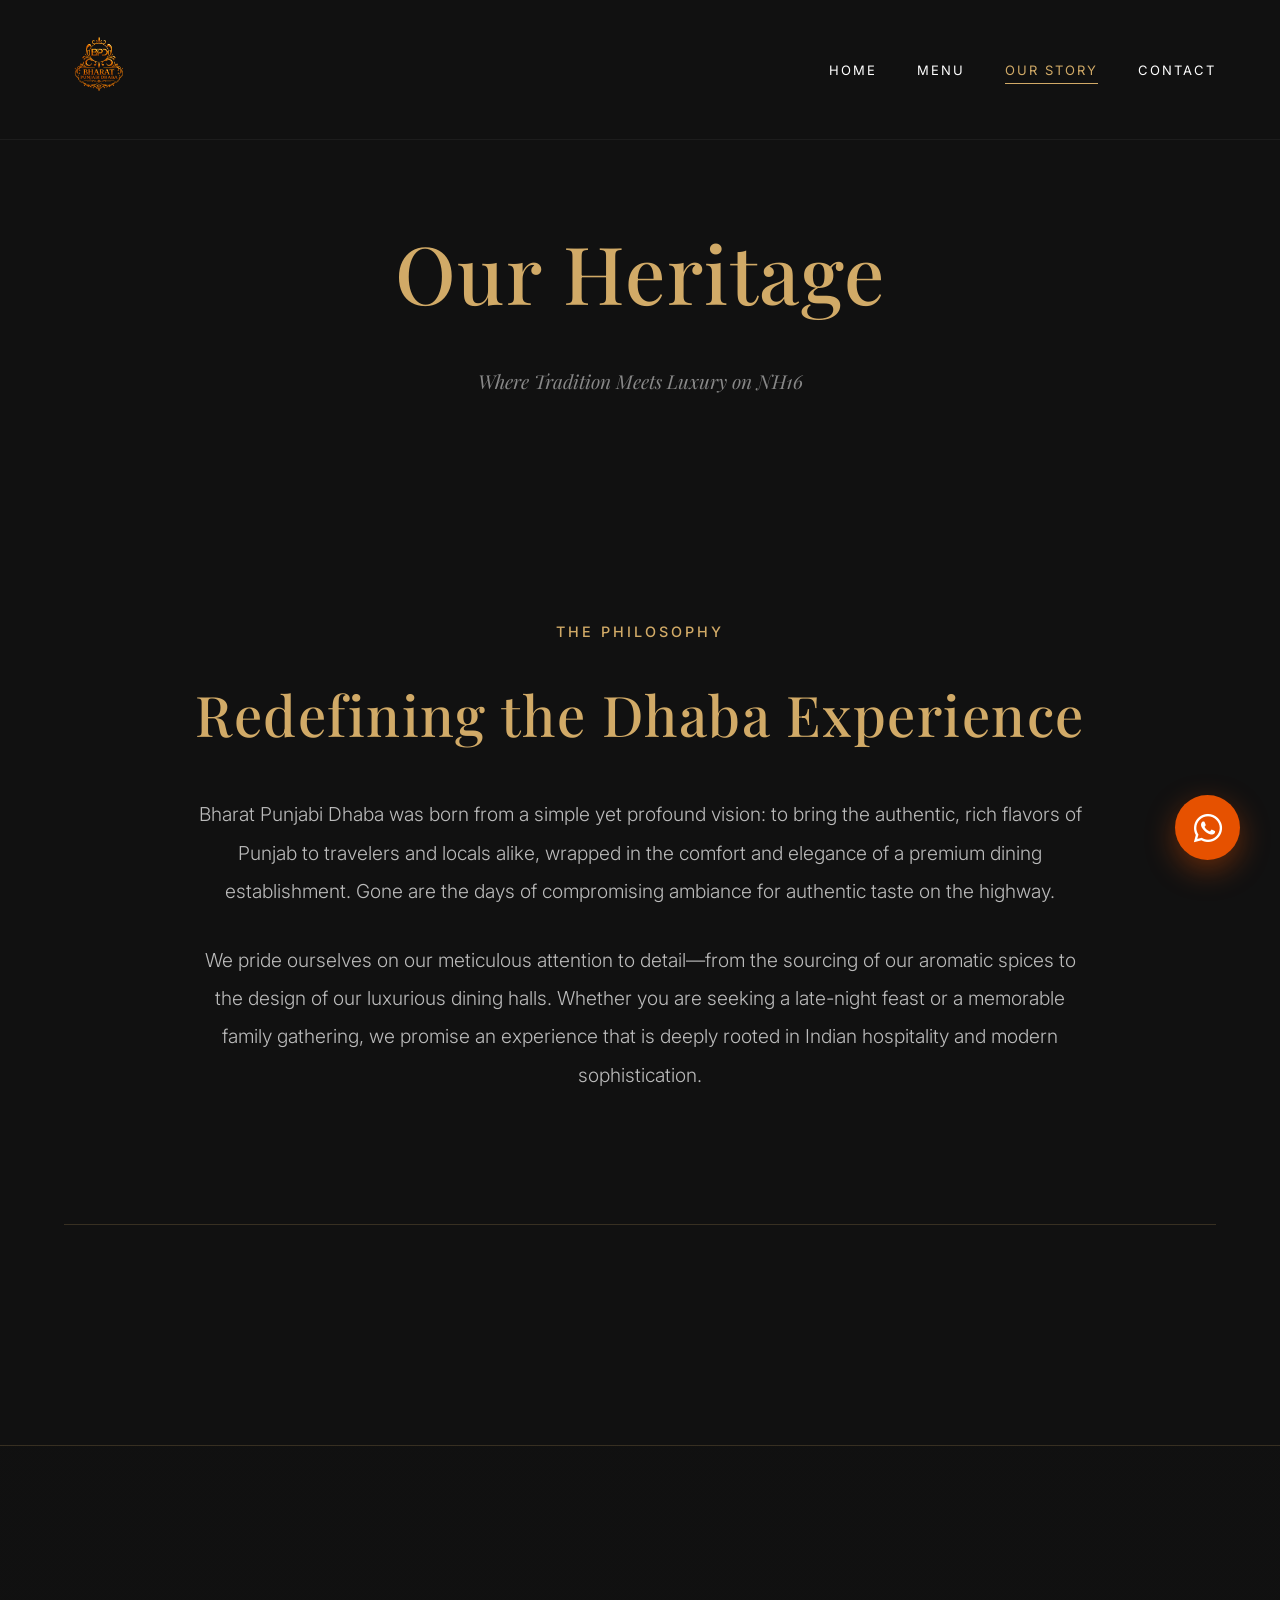
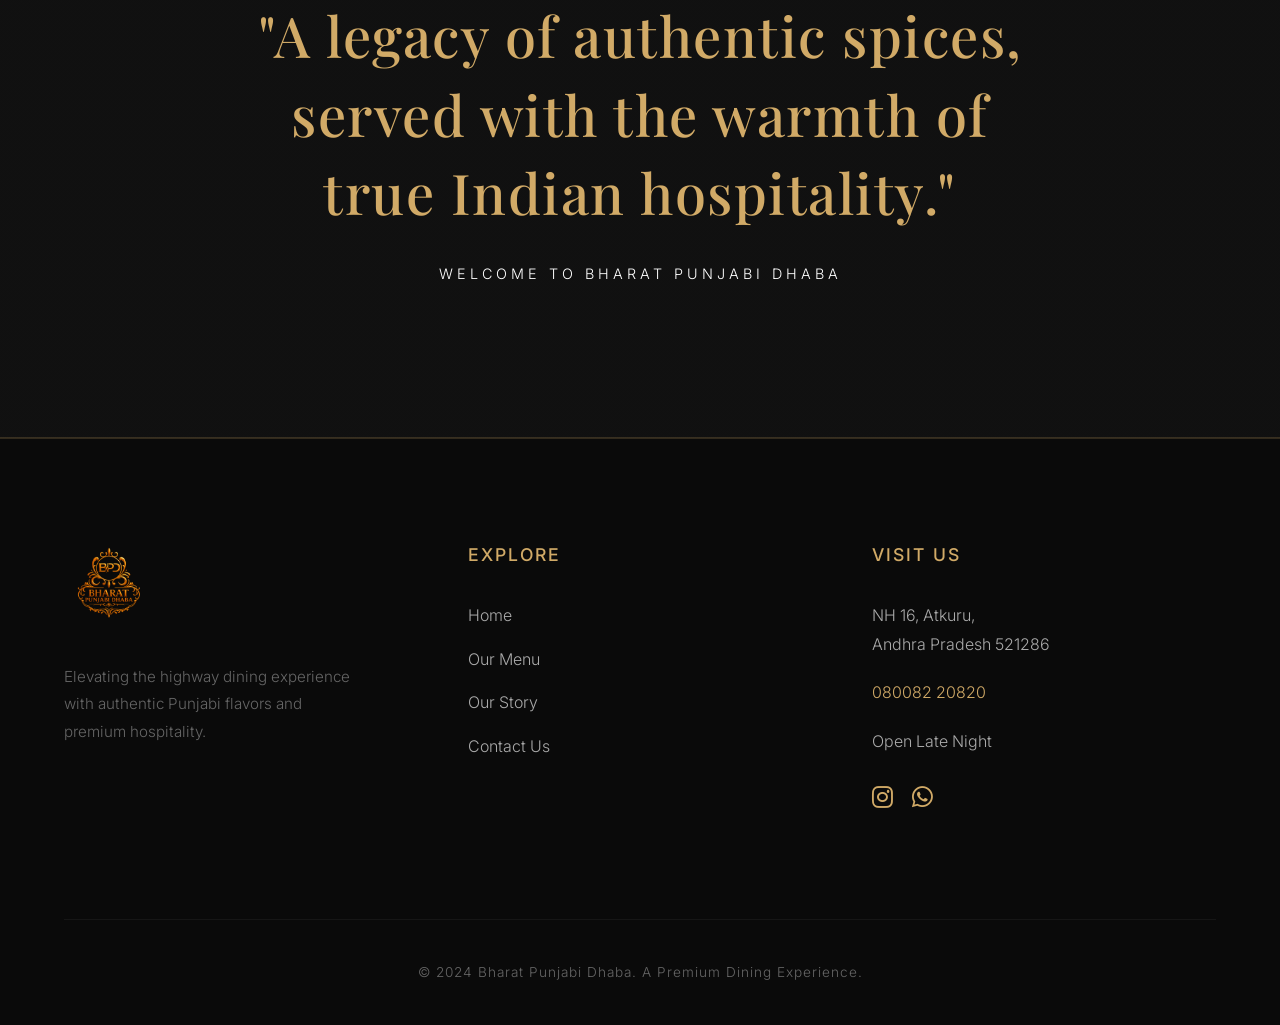
==== about.html @ cde3969d "newchange" ====
<!DOCTYPE html>
<html lang="en">
<head>
  <meta charset="UTF-8">
  <meta name="viewport" content="width=device-width, initial-scale=1.0">
  <title>Our Heritage | Bharat Punjabi Dhaba</title>
  <meta name="description" content="Discover the story and luxury ambiance behind Bharat Punjabi Dhaba.">
  
  <link rel="stylesheet" href="css/style.css">
  <link rel="stylesheet" href="https://cdnjs.cloudflare.com/ajax/libs/font-awesome/6.4.0/css/all.min.css">
  
  <style>
    .page-header {
      background: linear-gradient(to bottom, rgba(17,17,17,0.7), rgba(17,17,17,1)), url('https://images.unsplash.com/photo-1517248135467-4c7edcad34c4?ixlib=rb-4.0.3&auto=format&fit=crop&w=1920&q=80') center/cover;
      padding: 200px 0 100px;
      text-align: center;
    }
    
    .page-header h1 {
      font-size: 5rem;
      color: var(--gold-accent);
      margin-bottom: 20px;
    }
  </style>
</head>
<body>

  <!-- Navbar -->
  <nav class="navbar scrolled">
    <div class="container">
      <a href="index.html" class="logo">
        <img src="clients/logo/logo.png" alt="Bharat Punjabi Dhaba Logo">
      </a>
      <div class="menu-toggle">
        <span></span>
        <span></span>
        <span></span>
      </div>
      <ul class="nav-links">
        <li><a href="index.html">Home</a></li>
        <li><a href="menu.html">Menu</a></li>
        <li><a href="about.html" class="active">Our Story</a></li>
        <li><a href="contact.html">Contact</a></li>
      </ul>
    </div>
  </nav>

  <!-- Page Header -->
  <div class="page-header reveal">
    <div class="container">
      <h1>Our Heritage</h1>
      <p style="font-size: 1.2rem; max-width: 600px; margin: 0 auto; color: var(--text-muted); font-family: 'Playfair Display', serif; font-style: italic;">Where Tradition Meets Luxury on NH16</p>
    </div>
  </div>

  <section class="section-padding">
    <div class="container">
      <div class="story-grid" style="grid-template-columns: 1fr; max-width: 900px; margin: 0 auto; text-align: center;">
        <div class="story-content reveal">
          <h5 class="text-gold" style="font-family: 'Inter', sans-serif; letter-spacing: 3px; font-size: 0.9rem;">THE PHILOSOPHY</h5>
          <h2 style="font-size: 3.5rem; margin-top: 20px;">Redefining the Dhaba Experience</h2>
          <p style="font-size: 1.2rem; line-height: 2;">Bharat Punjabi Dhaba was born from a simple yet profound vision: to bring the authentic, rich flavors of Punjab to travelers and locals alike, wrapped in the comfort and elegance of a premium dining establishment. Gone are the days of compromising ambiance for authentic taste on the highway.</p>
          <p style="font-size: 1.2rem; line-height: 2;">We pride ourselves on our meticulous attention to detail—from the sourcing of our aromatic spices to the design of our luxurious dining halls. Whether you are seeking a late-night feast or a memorable family gathering, we promise an experience that is deeply rooted in Indian hospitality and modern sophistication.</p>
        </div>
      </div>
      
      <div style="height: 1px; background: rgba(209, 170, 103, 0.2); margin: 100px 0;"></div>

    </div>
  </section>

  <!-- Cinematic Backdrop Quote -->
  <section style="background: linear-gradient(to bottom, rgba(17,17,17,0.8), rgba(17,17,17,0.8)), url('clients/hero/2026-01-01.jpg') center/cover fixed; padding: 150px 0; text-align: center; border-top: 1px solid rgba(209,170,103,0.2); border-bottom: 1px solid rgba(209,170,103,0.2);">
    <div class="container reveal">
      <h2 style="font-family: 'Playfair Display', serif; font-size: 3.5rem; color: var(--gold-accent); line-height: 1.4; max-width: 800px; margin: 0 auto;">"A legacy of authentic spices, served with the warmth of true Indian hospitality."</h2>
      <p style="font-family: 'Inter', sans-serif; letter-spacing: 4px; text-transform: uppercase; margin-top: 30px; font-size: 0.9rem; color: var(--text-light);">Welcome to Bharat Punjabi Dhaba</p>
    </div>
  </section>

  <!-- Footer -->
  <footer>
    <div class="container">
      <div class="footer-grid">
        <div class="footer-col" style="max-width: 300px;">
          <a href="index.html" class="footer-logo">
            <img src="clients/logo/logo.png" alt="Bharat Punjabi Dhaba">
          </a>
          <p style="color: #666; font-size: 0.95rem;">Elevating the highway dining experience with authentic Punjabi flavors and premium hospitality.</p>
        </div>
        <div class="footer-col">
          <h4>Explore</h4>
          <ul class="footer-links">
            <li><a href="index.html">Home</a></li>
            <li><a href="menu.html">Our Menu</a></li>
            <li><a href="about.html">Our Story</a></li>
            <li><a href="contact.html">Contact Us</a></li>
          </ul>
        </div>
        <div class="footer-col">
          <h4>Visit Us</h4>
          <ul class="footer-contact">
            <li>NH 16, Atkuru,<br>Andhra Pradesh 521286</li>
            <li><a href="tel:08008220820" style="color: var(--gold-accent);">080082 20820</a></li>
            <li>Open Late Night</li>
            <li style="margin-top: 20px;">
              <a href="https://www.instagram.com/bharath_punjabi_dhaba_atkuru/" target="_blank" style="color: var(--gold-accent); font-size: 1.5rem; margin-right: 15px;"><i class="fab fa-instagram"></i></a>
              <a href="https://wa.me/9108008220820" target="_blank" style="color: var(--gold-accent); font-size: 1.5rem;"><i class="fab fa-whatsapp"></i></a>
            </li>
          </ul>
        </div>
      </div>
      <div class="footer-bottom">
        <p>&copy; 2024 Bharat Punjabi Dhaba. A Premium Dining Experience.</p>
      </div>
    </div>
  </footer>

  <!-- Floating WhatsApp -->
  <a href="https://wa.me/9108008220820" class="floating-whatsapp" target="_blank">
    <i class="fab fa-whatsapp"></i>
  </a>

  <script src="js/script.js"></script>
</body>
</html>
---- css/style.css ----
@import url('https://fonts.googleapis.com/css2?family=Playfair+Display:ital,wght@0,400;0,500;0,600;0,700;1,400;1,500&family=Inter:wght@300;400;500;600&display=swap');

:root {
  --gold-accent: #D1AA67;
  --gold-hover: #b89255;
  --charcoal-bg: #111111;
  --charcoal-light: #1a1a1a;
  --cream-bg: #F9F9F9;
  --orange-accent: #E65100;
  --text-light: #FFFFFF;
  --text-dark: #222222;
  --text-muted: #888888;
  --transition-slow: all 0.8s cubic-bezier(0.25, 1, 0.5, 1);
  --transition-fast: all 0.3s ease;
}

* {
  margin: 0;
  padding: 0;
  box-sizing: border-box;
}

body {
  font-family: 'Inter', sans-serif;
  background-color: var(--charcoal-bg);
  color: var(--text-light);
  line-height: 1.8;
  overflow-x: hidden;
  scroll-behavior: smooth;
  font-weight: 300;
}

h1, h2, h3, h4, h5, h6 {
  font-family: 'Playfair Display', serif;
  font-weight: 500;
  letter-spacing: 1.5px;
  margin-bottom: 20px;
}

a {
  text-decoration: none;
  color: inherit;
  transition: var(--transition-fast);
}

ul {
  list-style: none;
}

/* Utilities */
.container {
  max-width: 1400px;
  margin: 0 auto;
  padding: 0 5%;
}

.section-padding { padding: 120px 0; }
.section-padding-large { padding: 160px 0; }
.text-center { text-align: center; }
.text-gold { color: var(--gold-accent); }

/* Buttons */
.btn {
  display: inline-block;
  padding: 16px 40px;
  font-family: 'Inter', sans-serif;
  font-size: 13px;
  font-weight: 500;
  text-transform: uppercase;
  letter-spacing: 2px;
  border-radius: 0;
  cursor: pointer;
  transition: var(--transition-fast);
  border: 1px solid transparent;
}

.btn-gold {
  background-color: var(--gold-accent);
  color: var(--charcoal-bg);
}

.btn-gold:hover {
  background-color: var(--gold-hover);
  color: var(--charcoal-bg);
}

.btn-outline {
  background-color: transparent;
  color: var(--gold-accent);
  border-color: var(--gold-accent);
}

.btn-outline:hover {
  background-color: var(--gold-accent);
  color: var(--charcoal-bg);
}

.btn-orange {
  background-color: var(--orange-accent);
  color: var(--text-light);
}

.btn-orange:hover {
  background-color: #ff6600;
}

/* Animations */
.reveal {
  opacity: 0;
  transform: translateY(50px);
  transition: var(--transition-slow);
}

.reveal.active {
  opacity: 1;
  transform: translateY(0);
}

/* Navbar */
.navbar {
  position: fixed;
  top: 0; left: 0; width: 100%;
  padding: 30px 0;
  z-index: 1000;
  transition: var(--transition-slow);
  background: transparent;
  border-bottom: 1px solid rgba(255,255,255,0.05);
}

.navbar.scrolled {
  background: rgba(17, 17, 17, 0.95);
  backdrop-filter: blur(15px);
  padding: 15px 0;
  border-bottom: 1px solid rgba(209, 170, 103, 0.2);
}

.navbar .container {
  display: flex;
  justify-content: space-between;
  align-items: center;
}

.logo img {
  height: 70px;
  transition: var(--transition-slow);
}

.navbar.scrolled .logo img {
  height: 55px;
}

.nav-links {
  display: flex;
  gap: 40px;
  align-items: center;
}

.nav-links a {
  color: var(--text-light);
  font-family: 'Inter', sans-serif;
  font-weight: 400;
  font-size: 13px;
  text-transform: uppercase;
  letter-spacing: 2px;
  position: relative;
}

.nav-links a::after {
  content: '';
  position: absolute;
  width: 0;
  height: 1px;
  bottom: -6px;
  left: 0;
  background-color: var(--gold-accent);
  transition: var(--transition-fast);
}

.nav-links a:hover::after, .nav-links a.active::after {
  width: 100%;
}

.nav-links a.active {
  color: var(--gold-accent);
}

/* Mobile Menu Toggle */
.menu-toggle {
  display: none;
  flex-direction: column;
  gap: 8px;
  cursor: pointer;
}

.menu-toggle span {
  display: block;
  width: 35px;
  height: 1px;
  background-color: var(--gold-accent);
  transition: var(--transition-fast);
}

/* Parallax Hero */
.hero {
  height: 100vh;
  min-height: 700px;
  background-position: center;
  background-size: cover;
  background-attachment: fixed;
  position: relative;
  display: flex;
  align-items: center;
  justify-content: center;
  text-align: center;
}

.hero-overlay {
  position: absolute;
  top: 0; left: 0; width: 100%; height: 100%;
  background: linear-gradient(to bottom, rgba(17,17,17,0.3) 0%, rgba(17,17,17,0.9) 100%);
  z-index: 1;
}

.hero-content {
  position: relative;
  z-index: 2;
  color: var(--text-light);
  max-width: 900px;
  padding: 0 20px;
}

.hero h1 {
  font-size: 5.5rem;
  line-height: 1.1;
  color: var(--gold-accent);
  text-shadow: 0 10px 30px rgba(0,0,0,0.8);
  margin-bottom: 30px;
}

.hero p {
  font-size: 1.4rem;
  letter-spacing: 1px;
  margin-bottom: 50px;
  text-shadow: 0 5px 15px rgba(0,0,0,0.8);
  font-weight: 300;
}

.hero-buttons {
  display: flex;
  gap: 30px;
  justify-content: center;
}

/* Minimalist Highlights */
.highlights {
  background-color: var(--charcoal-bg);
  padding: 100px 0 60px;
  border-bottom: 1px solid rgba(255,255,255,0.05);
}

.highlights-grid {
  display: grid;
  grid-template-columns: repeat(auto-fit, minmax(220px, 1fr));
  gap: 40px;
}

.highlight-card {
  text-align: center;
  padding: 40px 20px;
  transition: var(--transition-slow);
}

.highlight-card i {
  font-size: 2.5rem;
  color: var(--gold-accent);
  margin-bottom: 25px;
  font-weight: 300;
}

.highlight-card h3 {
  font-size: 1.2rem;
  letter-spacing: 1px;
  color: var(--text-light);
  font-family: 'Playfair Display', serif;
}

.highlight-card p {
  font-size: 0.9rem;
  color: var(--text-muted);
}

/* Story/About Layout */
.story-section {
  background-color: var(--charcoal-light);
}

.story-grid {
  display: grid;
  grid-template-columns: 1fr 1fr;
  gap: 80px;
  align-items: center;
}

.story-content h2 {
  font-size: 3.5rem;
  color: var(--gold-accent);
  margin-bottom: 30px;
}

.story-content p {
  font-size: 1.1rem;
  color: #bbbbbb;
  margin-bottom: 30px;
}

.story-image {
  position: relative;
}

.story-image img {
  width: 100%;
  box-shadow: 0 30px 60px rgba(0,0,0,0.5);
  display: block;
}

.story-image::after {
  content: '';
  position: absolute;
  top: 30px;
  right: -30px;
  width: 100%;
  height: 100%;
  border: 1px solid var(--gold-accent);
  z-index: -1;
}

/* Premium Menu Cards */
.section-title {
  text-align: center;
  margin-bottom: 80px;
}

.section-title h2 {
  font-size: 4rem;
  color: var(--gold-accent);
}

.section-title p {
  font-family: 'Inter', sans-serif;
  letter-spacing: 3px;
  text-transform: uppercase;
  color: var(--text-muted);
  font-size: 0.9rem;
  margin-top: 10px;
}

.menu-card-images-grid {
  display: grid;
  grid-template-columns: repeat(auto-fit, minmax(350px, 1fr));
  gap: 30px;
  margin-bottom: 100px;
}

.menu-card-images-grid img {
  width: 100%;
  border: 1px solid rgba(209, 170, 103, 0.3);
  padding: 10px;
  background: var(--charcoal-light);
  transition: var(--transition-slow);
}

.menu-card-images-grid img:hover {
  transform: scale(1.02);
  border-color: var(--gold-accent);
}

.food-grid {
  display: grid;
  grid-template-columns: repeat(auto-fit, minmax(350px, 1fr));
  gap: 60px 40px;
}

.food-card {
  background: transparent;
  transition: var(--transition-slow);
}

.food-img-wrap {
  width: 100%;
  height: 350px;
  overflow: hidden;
  margin-bottom: 25px;
}

.food-img-wrap img {
  width: 100%;
  height: 100%;
  object-fit: cover;
  transition: transform 1.5s ease;
}

.food-card:hover .food-img-wrap img {
  transform: scale(1.08);
}

.food-info {
  text-align: center;
}

.food-info h3 {
  font-size: 1.8rem;
  margin-bottom: 10px;
  color: var(--gold-accent);
}

.food-info p {
  color: #aaaaaa;
  font-size: 1rem;
}

/* Ambiance Gallery */
.masonry-gallery {
  column-count: 2;
  column-gap: 30px;
}

.gallery-item {
  break-inside: avoid;
  margin-bottom: 30px;
  position: relative;
  overflow: hidden;
}

.gallery-item img {
  width: 100%;
  display: block;
  transition: transform 1s ease;
  filter: grayscale(20%);
}

.gallery-item:hover img {
  transform: scale(1.05);
  filter: grayscale(0%);
}

.gallery-overlay {
  position: absolute;
  top: 0; left: 0; width: 100%; height: 100%;
  background: rgba(17,17,17,0.5);
  opacity: 0;
  transition: opacity 0.5s ease;
  display: flex;
  align-items: center;
  justify-content: center;
  color: var(--gold-accent);
  font-family: 'Playfair Display', serif;
  font-size: 2rem;
  letter-spacing: 2px;
}

.gallery-item:hover .gallery-overlay {
  opacity: 1;
}

/* Review Slider */
.reviews-section {
  background: var(--charcoal-bg);
  border-top: 1px solid rgba(255,255,255,0.05);
  border-bottom: 1px solid rgba(255,255,255,0.05);
}

.review-slider {
  max-width: 900px;
  margin: 0 auto;
  position: relative;
  overflow: hidden;
  text-align: center;
}

.review-slide {
  display: none;
  animation: fadeEffect 2s cubic-bezier(0.25, 1, 0.5, 1);
}

.review-slide.active {
  display: block;
}

.review-slide p {
  font-size: 2rem;
  font-style: italic;
  font-family: 'Playfair Display', serif;
  margin-bottom: 30px;
  color: var(--text-light);
  line-height: 1.4;
}

.review-slide h4 {
  color: var(--gold-accent);
  font-family: 'Inter', sans-serif;
  font-size: 1rem;
  letter-spacing: 3px;
  text-transform: uppercase;
}

@keyframes fadeEffect {
  from {opacity: 0; transform: translateY(20px);}
  to {opacity: 1; transform: translateY(0);}
}

/* Contact & Footer */
.contact-grid {
  display: grid;
  grid-template-columns: 1fr 1fr;
  gap: 80px;
}

.contact-info-card {
  padding-right: 40px;
}

.contact-info-card h2 {
  font-size: 3rem;
  color: var(--gold-accent);
  margin-bottom: 40px;
}

.contact-item {
  display: flex;
  align-items: flex-start;
  gap: 25px;
  margin-bottom: 35px;
  font-size: 1.1rem;
}

.contact-item i {
  color: var(--gold-accent);
  font-size: 1.8rem;
  margin-top: 5px;
}

.social-btns {
  display: flex;
  gap: 20px;
  margin-top: 50px;
}

.social-btn {
  width: 50px;
  height: 50px;
  border: 1px solid rgba(209, 170, 103, 0.3);
  color: var(--gold-accent);
  display: flex;
  align-items: center;
  justify-content: center;
  font-size: 1.2rem;
}

.social-btn:hover {
  background: var(--gold-accent);
  color: var(--charcoal-bg);
  border-color: var(--gold-accent);
}

.map-container {
  width: 100%;
  height: 500px;
  filter: grayscale(100%) invert(90%) contrast(80%);
}

footer {
  background-color: #0a0a0a;
  padding: 100px 0 40px;
  border-top: 1px solid rgba(209, 170, 103, 0.2);
}

.footer-grid {
  display: grid;
  grid-template-columns: repeat(auto-fit, minmax(250px, 1fr));
  gap: 60px;
  margin-bottom: 80px;
}

.footer-col h4 {
  color: var(--gold-accent);
  font-family: 'Inter', sans-serif;
  font-size: 1.1rem;
  letter-spacing: 2px;
  text-transform: uppercase;
  margin-bottom: 30px;
}

.footer-logo img {
  height: 90px;
  margin-bottom: 25px;
}

.footer-links li {
  margin-bottom: 15px;
}

.footer-links a {
  color: #aaaaaa;
}

.footer-links a:hover {
  color: var(--gold-accent);
}

.footer-contact li {
  color: #aaaaaa;
  margin-bottom: 20px;
}

.footer-bottom {
  text-align: center;
  padding-top: 40px;
  border-top: 1px solid rgba(255,255,255,0.05);
  font-size: 0.85rem;
  color: #666;
  letter-spacing: 1px;
}

/* Floating WhatsApp */
.floating-whatsapp {
  position: fixed;
  bottom: 40px;
  right: 40px;
  background-color: var(--orange-accent); /* Barbeque Nation energy touch */
  color: white;
  width: 65px;
  height: 65px;
  border-radius: 50%;
  display: flex;
  align-items: center;
  justify-content: center;
  font-size: 32px;
  box-shadow: 0 10px 30px rgba(230, 81, 0, 0.4);
  z-index: 1000;
  transition: var(--transition-fast);
}

.floating-whatsapp:hover {
  transform: scale(1.1);
  background-color: #ff6600;
}

/* Responsive */
@media (max-width: 992px) {
  .hero h1 { font-size: 4rem; }
  .story-grid, .contact-grid { grid-template-columns: 1fr; gap: 50px; }
  .story-image::after { display: none; }
}

@media (max-width: 768px) {
  .hero h1 { font-size: 3rem; }
  .hero-buttons { flex-direction: column; gap: 20px; }
  .menu-toggle { display: flex; }
  
  .nav-links {
    position: fixed;
    top: 90px;
    left: -100%;
    width: 100%;
    height: calc(100vh - 90px);
    background: rgba(17,17,17,0.98);
    backdrop-filter: blur(10px);
    flex-direction: column;
    justify-content: center;
    transition: var(--transition-slow);
  }
  
  .nav-links.active { left: 0; }
  .nav-links a { font-size: 1.2rem; }
  
  .section-padding { padding: 80px 0; }
  .section-padding-large { padding: 100px 0; }
  .masonry-gallery { column-count: 1; }
}
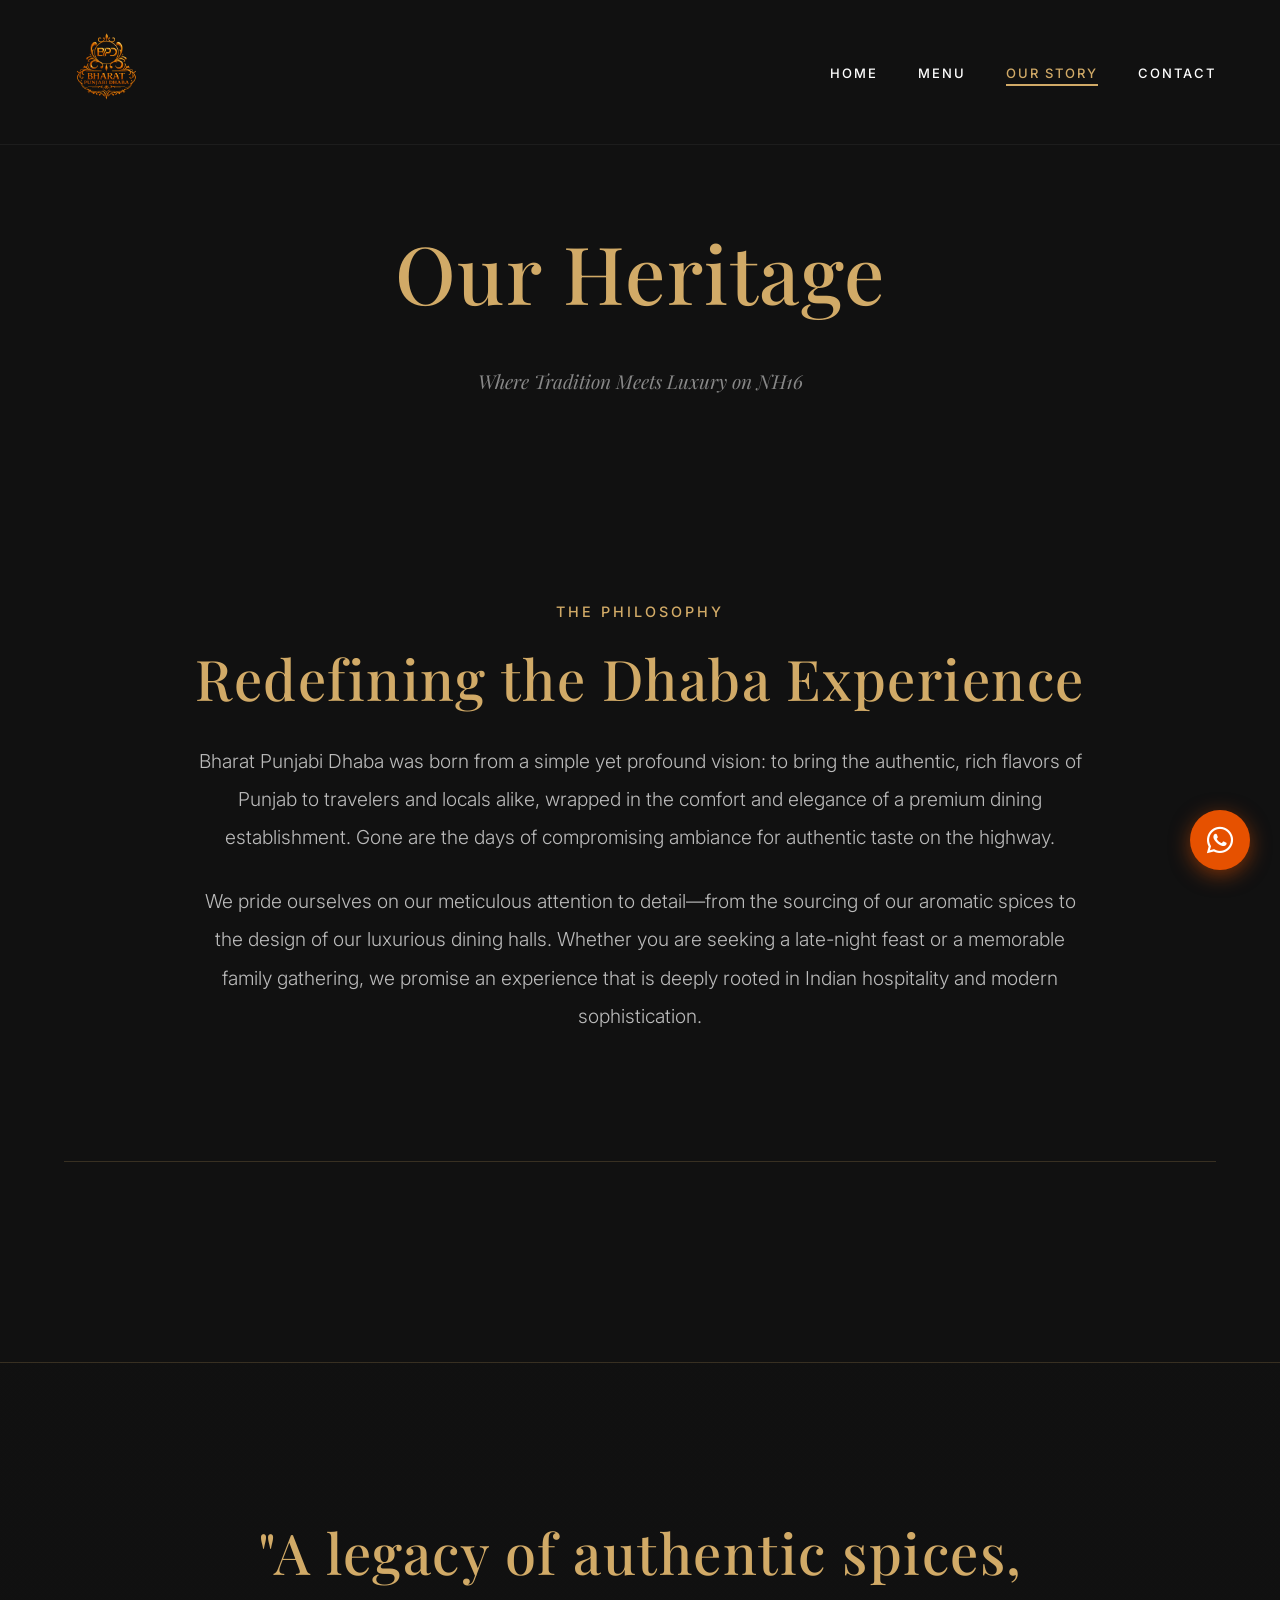
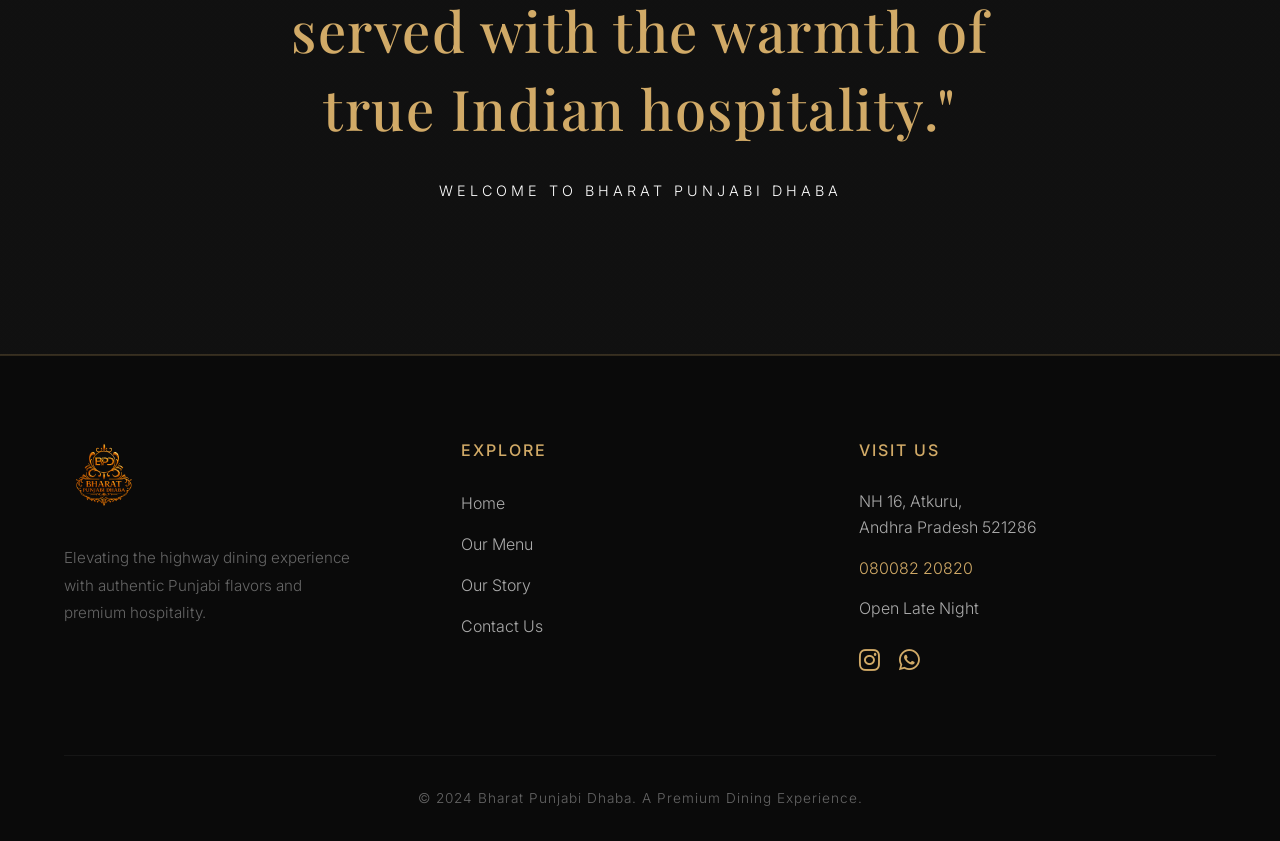
==== commit 1003e462: "indexchange" ====
--- a/about.html
+++ b/about.html
@@ -8,6 +8,7 @@
   
   <link rel="stylesheet" href="css/style.css">
   <link rel="stylesheet" href="https://cdnjs.cloudflare.com/ajax/libs/font-awesome/6.4.0/css/all.min.css">
+  <link rel="icon" href="clients/logo/logo.png" type="image/png">
   
   <style>
     .page-header {
--- a/css/style.css
+++ b/css/style.css
@@ -54,8 +54,8 @@
   padding: 0 5%;
 }
 
-.section-padding { padding: 120px 0; }
-.section-padding-large { padding: 160px 0; }
+.section-padding { padding: 100px 0; }
+.section-padding-large { padding: 140px 0; }
 .text-center { text-align: center; }
 .text-gold { color: var(--gold-accent); }
 
@@ -68,10 +68,12 @@
   font-weight: 500;
   text-transform: uppercase;
   letter-spacing: 2px;
-  border-radius: 0;
+  border-radius: 4px;
   cursor: pointer;
   transition: var(--transition-fast);
   border: 1px solid transparent;
+  position: relative;
+  overflow: hidden;
 }
 
 .btn-gold {
@@ -82,6 +84,8 @@
 .btn-gold:hover {
   background-color: var(--gold-hover);
   color: var(--charcoal-bg);
+  transform: scale(1.05);
+  box-shadow: 0 0 20px rgba(209, 170, 103, 0.5);
 }
 
 .btn-outline {
@@ -93,6 +97,8 @@
 .btn-outline:hover {
   background-color: var(--gold-accent);
   color: var(--charcoal-bg);
+  transform: scale(1.05);
+  box-shadow: 0 0 20px rgba(209, 170, 103, 0.4);
 }
 
 .btn-orange {
@@ -102,12 +108,14 @@
 
 .btn-orange:hover {
   background-color: #ff6600;
+  transform: scale(1.05);
+  box-shadow: 0 0 20px rgba(230, 81, 0, 0.5);
 }
 
 /* Animations */
 .reveal {
   opacity: 0;
-  transform: translateY(50px);
+  transform: translateY(40px);
   transition: var(--transition-slow);
 }
 
@@ -120,7 +128,7 @@
 .navbar {
   position: fixed;
   top: 0; left: 0; width: 100%;
-  padding: 30px 0;
+  padding: 25px 0;
   z-index: 1000;
   transition: var(--transition-slow);
   background: transparent;
@@ -128,10 +136,11 @@
 }
 
 .navbar.scrolled {
-  background: rgba(17, 17, 17, 0.95);
-  backdrop-filter: blur(15px);
-  padding: 15px 0;
+  background: rgba(17, 17, 17, 0.98);
+  backdrop-filter: blur(20px);
+  padding: 12px 0;
   border-bottom: 1px solid rgba(209, 170, 103, 0.2);
+  box-shadow: 0 10px 30px rgba(0,0,0,0.5);
 }
 
 .navbar .container {
@@ -141,12 +150,12 @@
 }
 
 .logo img {
-  height: 70px;
+  height: 85px; /* Increased 20% */
   transition: var(--transition-slow);
 }
 
 .navbar.scrolled .logo img {
-  height: 55px;
+  height: 65px;
 }
 
 .nav-links {
@@ -158,22 +167,23 @@
 .nav-links a {
   color: var(--text-light);
   font-family: 'Inter', sans-serif;
-  font-weight: 400;
+  font-weight: 500;
   font-size: 13px;
   text-transform: uppercase;
   letter-spacing: 2px;
   position: relative;
+  padding-bottom: 5px;
 }
 
 .nav-links a::after {
   content: '';
   position: absolute;
   width: 0;
-  height: 1px;
-  bottom: -6px;
+  height: 2px;
+  bottom: 0;
   left: 0;
   background-color: var(--gold-accent);
-  transition: var(--transition-fast);
+  transition: width 0.4s ease;
 }
 
 .nav-links a:hover::after, .nav-links a.active::after {
@@ -195,15 +205,15 @@
 .menu-toggle span {
   display: block;
   width: 35px;
-  height: 1px;
+  height: 2px;
   background-color: var(--gold-accent);
   transition: var(--transition-fast);
 }
 
 /* Parallax Hero */
 .hero {
-  height: 100vh;
-  min-height: 700px;
+  height: 90vh; /* Reduced vertical dead space */
+  min-height: 600px;
   background-position: center;
   background-size: cover;
   background-attachment: fixed;
@@ -217,7 +227,7 @@
 .hero-overlay {
   position: absolute;
   top: 0; left: 0; width: 100%; height: 100%;
-  background: linear-gradient(to bottom, rgba(17,17,17,0.3) 0%, rgba(17,17,17,0.9) 100%);
+  background: linear-gradient(to bottom, rgba(17,17,17,0.5) 0%, rgba(17,17,17,0.95) 100%);
   z-index: 1;
 }
 
@@ -225,7 +235,7 @@
   position: relative;
   z-index: 2;
   color: var(--text-light);
-  max-width: 900px;
+  max-width: 1000px;
   padding: 0 20px;
 }
 
@@ -233,28 +243,75 @@
   font-size: 5.5rem;
   line-height: 1.1;
   color: var(--gold-accent);
-  text-shadow: 0 10px 30px rgba(0,0,0,0.8);
-  margin-bottom: 30px;
+  text-shadow: 0px 4px 25px rgba(0,0,0,0.9);
+  margin-bottom: 25px;
 }
 
 .hero p {
   font-size: 1.4rem;
   letter-spacing: 1px;
-  margin-bottom: 50px;
-  text-shadow: 0 5px 15px rgba(0,0,0,0.8);
-  font-weight: 300;
+  margin-bottom: 40px;
+  text-shadow: 0px 4px 15px rgba(0,0,0,0.9);
+  font-weight: 400;
+  background: rgba(0,0,0,0.2); /* Subtle backdrop for readability */
+  padding: 10px 20px;
+  border-radius: 8px;
+  display: inline-block;
 }
 
 .hero-buttons {
   display: flex;
+  gap: 25px;
+  justify-content: center;
+  margin-bottom: 30px;
+}
+
+.hero-trust-badges {
+  display: flex;
+  justify-content: center;
   gap: 30px;
-  justify-content: center;
+  flex-wrap: wrap;
+  font-size: 0.9rem;
+  letter-spacing: 1px;
+  color: #ddd;
+  text-transform: uppercase;
+  font-weight: 500;
+}
+
+.hero-trust-badges span {
+  display: flex;
+  align-items: center;
+  gap: 8px;
+}
+
+.hero-trust-badges i {
+  color: var(--gold-accent);
+}
+
+.floating-food {
+  position: absolute;
+  bottom: -50px;
+  right: 10%;
+  width: 250px;
+  height: 250px;
+  border-radius: 50%;
+  border: 4px solid var(--gold-accent);
+  box-shadow: 0 20px 50px rgba(0,0,0,0.8);
+  animation: float 6s ease-in-out infinite;
+  z-index: 3;
+  object-fit: cover;
+}
+
+@keyframes float {
+  0% { transform: translateY(0px); }
+  50% { transform: translateY(-20px); }
+  100% { transform: translateY(0px); }
 }
 
 /* Minimalist Highlights */
 .highlights {
   background-color: var(--charcoal-bg);
-  padding: 100px 0 60px;
+  padding: 80px 0 60px;
   border-bottom: 1px solid rgba(255,255,255,0.05);
 }
 
@@ -266,20 +323,13 @@
 
 .highlight-card {
   text-align: center;
-  padding: 40px 20px;
+  padding: 30px 15px;
   transition: var(--transition-slow);
 }
 
-.highlight-card i {
-  font-size: 2.5rem;
-  color: var(--gold-accent);
-  margin-bottom: 25px;
-  font-weight: 300;
-}
-
 .highlight-card h3 {
-  font-size: 1.2rem;
-  letter-spacing: 1px;
+  font-size: 1.1rem;
+  letter-spacing: 2px;
   color: var(--text-light);
   font-family: 'Playfair Display', serif;
 }
@@ -297,7 +347,7 @@
 .story-grid {
   display: grid;
   grid-template-columns: 1fr 1fr;
-  gap: 80px;
+  gap: 60px;
   align-items: center;
 }
 
@@ -305,12 +355,13 @@
   font-size: 3.5rem;
   color: var(--gold-accent);
   margin-bottom: 30px;
+  line-height: 1.2;
 }
 
 .story-content p {
   font-size: 1.1rem;
   color: #bbbbbb;
-  margin-bottom: 30px;
+  margin-bottom: 25px;
 }
 
 .story-image {
@@ -319,30 +370,21 @@
 
 .story-image img {
   width: 100%;
+  border-radius: 8px;
   box-shadow: 0 30px 60px rgba(0,0,0,0.5);
   display: block;
-}
-
-.story-image::after {
-  content: '';
-  position: absolute;
-  top: 30px;
-  right: -30px;
-  width: 100%;
-  height: 100%;
-  border: 1px solid var(--gold-accent);
-  z-index: -1;
 }
 
 /* Premium Menu Cards */
 .section-title {
   text-align: center;
-  margin-bottom: 80px;
+  margin-bottom: 60px;
 }
 
 .section-title h2 {
-  font-size: 4rem;
-  color: var(--gold-accent);
+  font-size: 3.5rem;
+  color: var(--gold-accent);
+  line-height: 1.2;
 }
 
 .section-title p {
@@ -351,33 +393,33 @@
   text-transform: uppercase;
   color: var(--text-muted);
   font-size: 0.9rem;
-  margin-top: 10px;
+  margin-top: 15px;
 }
 
 .menu-card-images-grid {
   display: grid;
-  grid-template-columns: repeat(auto-fit, minmax(350px, 1fr));
-  gap: 30px;
-  margin-bottom: 100px;
+  grid-template-columns: repeat(auto-fit, minmax(300px, 1fr));
+  gap: 20px;
+  margin-bottom: 80px;
 }
 
 .menu-card-images-grid img {
   width: 100%;
   border: 1px solid rgba(209, 170, 103, 0.3);
-  padding: 10px;
+  padding: 8px;
   background: var(--charcoal-light);
   transition: var(--transition-slow);
 }
 
 .menu-card-images-grid img:hover {
-  transform: scale(1.02);
+  transform: scale(1.03);
   border-color: var(--gold-accent);
 }
 
 .food-grid {
   display: grid;
-  grid-template-columns: repeat(auto-fit, minmax(350px, 1fr));
-  gap: 60px 40px;
+  grid-template-columns: repeat(auto-fit, minmax(300px, 1fr));
+  gap: 40px 30px;
 }
 
 .food-card {
@@ -387,9 +429,10 @@
 
 .food-img-wrap {
   width: 100%;
-  height: 350px;
+  height: 300px;
   overflow: hidden;
-  margin-bottom: 25px;
+  margin-bottom: 20px;
+  border-radius: 8px;
 }
 
 .food-img-wrap img {
@@ -400,7 +443,7 @@
 }
 
 .food-card:hover .food-img-wrap img {
-  transform: scale(1.08);
+  transform: scale(1.1);
 }
 
 .food-info {
@@ -408,58 +451,14 @@
 }
 
 .food-info h3 {
-  font-size: 1.8rem;
-  margin-bottom: 10px;
+  font-size: 1.5rem;
+  margin-bottom: 8px;
   color: var(--gold-accent);
 }
 
 .food-info p {
   color: #aaaaaa;
-  font-size: 1rem;
-}
-
-/* Ambiance Gallery */
-.masonry-gallery {
-  column-count: 2;
-  column-gap: 30px;
-}
-
-.gallery-item {
-  break-inside: avoid;
-  margin-bottom: 30px;
-  position: relative;
-  overflow: hidden;
-}
-
-.gallery-item img {
-  width: 100%;
-  display: block;
-  transition: transform 1s ease;
-  filter: grayscale(20%);
-}
-
-.gallery-item:hover img {
-  transform: scale(1.05);
-  filter: grayscale(0%);
-}
-
-.gallery-overlay {
-  position: absolute;
-  top: 0; left: 0; width: 100%; height: 100%;
-  background: rgba(17,17,17,0.5);
-  opacity: 0;
-  transition: opacity 0.5s ease;
-  display: flex;
-  align-items: center;
-  justify-content: center;
-  color: var(--gold-accent);
-  font-family: 'Playfair Display', serif;
-  font-size: 2rem;
-  letter-spacing: 2px;
-}
-
-.gallery-item:hover .gallery-overlay {
-  opacity: 1;
+  font-size: 0.95rem;
 }
 
 /* Review Slider */
@@ -470,7 +469,7 @@
 }
 
 .review-slider {
-  max-width: 900px;
+  max-width: 800px;
   margin: 0 auto;
   position: relative;
   overflow: hidden;
@@ -479,7 +478,7 @@
 
 .review-slide {
   display: none;
-  animation: fadeEffect 2s cubic-bezier(0.25, 1, 0.5, 1);
+  animation: fadeEffect 1.5s cubic-bezier(0.25, 1, 0.5, 1);
 }
 
 .review-slide.active {
@@ -487,24 +486,24 @@
 }
 
 .review-slide p {
-  font-size: 2rem;
+  font-size: 1.8rem;
   font-style: italic;
   font-family: 'Playfair Display', serif;
-  margin-bottom: 30px;
+  margin-bottom: 25px;
   color: var(--text-light);
-  line-height: 1.4;
+  line-height: 1.5;
 }
 
 .review-slide h4 {
   color: var(--gold-accent);
   font-family: 'Inter', sans-serif;
-  font-size: 1rem;
-  letter-spacing: 3px;
+  font-size: 0.9rem;
+  letter-spacing: 2px;
   text-transform: uppercase;
 }
 
 @keyframes fadeEffect {
-  from {opacity: 0; transform: translateY(20px);}
+  from {opacity: 0; transform: translateY(15px);}
   to {opacity: 1; transform: translateY(0);}
 }
 
@@ -512,91 +511,90 @@
 .contact-grid {
   display: grid;
   grid-template-columns: 1fr 1fr;
-  gap: 80px;
-}
-
-.contact-info-card {
-  padding-right: 40px;
+  gap: 60px;
 }
 
 .contact-info-card h2 {
   font-size: 3rem;
   color: var(--gold-accent);
-  margin-bottom: 40px;
+  margin-bottom: 30px;
 }
 
 .contact-item {
   display: flex;
   align-items: flex-start;
-  gap: 25px;
-  margin-bottom: 35px;
+  gap: 20px;
+  margin-bottom: 30px;
   font-size: 1.1rem;
 }
 
 .contact-item i {
   color: var(--gold-accent);
-  font-size: 1.8rem;
+  font-size: 1.6rem;
   margin-top: 5px;
 }
 
 .social-btns {
   display: flex;
-  gap: 20px;
-  margin-top: 50px;
+  gap: 15px;
+  margin-top: 40px;
 }
 
 .social-btn {
-  width: 50px;
-  height: 50px;
+  width: 45px;
+  height: 45px;
   border: 1px solid rgba(209, 170, 103, 0.3);
   color: var(--gold-accent);
   display: flex;
   align-items: center;
   justify-content: center;
   font-size: 1.2rem;
+  border-radius: 4px;
 }
 
 .social-btn:hover {
   background: var(--gold-accent);
   color: var(--charcoal-bg);
   border-color: var(--gold-accent);
+  transform: translateY(-3px);
 }
 
 .map-container {
   width: 100%;
-  height: 500px;
+  height: 400px;
+  border-radius: 8px;
   filter: grayscale(100%) invert(90%) contrast(80%);
 }
 
 footer {
   background-color: #0a0a0a;
-  padding: 100px 0 40px;
+  padding: 80px 0 30px;
   border-top: 1px solid rgba(209, 170, 103, 0.2);
 }
 
 .footer-grid {
   display: grid;
-  grid-template-columns: repeat(auto-fit, minmax(250px, 1fr));
-  gap: 60px;
-  margin-bottom: 80px;
+  grid-template-columns: repeat(auto-fit, minmax(220px, 1fr));
+  gap: 40px;
+  margin-bottom: 60px;
 }
 
 .footer-col h4 {
   color: var(--gold-accent);
   font-family: 'Inter', sans-serif;
-  font-size: 1.1rem;
+  font-size: 1rem;
   letter-spacing: 2px;
   text-transform: uppercase;
-  margin-bottom: 30px;
+  margin-bottom: 25px;
 }
 
 .footer-logo img {
-  height: 90px;
-  margin-bottom: 25px;
+  height: 80px;
+  margin-bottom: 20px;
 }
 
 .footer-links li {
-  margin-bottom: 15px;
+  margin-bottom: 12px;
 }
 
 .footer-links a {
@@ -605,16 +603,18 @@
 
 .footer-links a:hover {
   color: var(--gold-accent);
+  padding-left: 5px;
 }
 
 .footer-contact li {
   color: #aaaaaa;
-  margin-bottom: 20px;
+  margin-bottom: 15px;
+  line-height: 1.6;
 }
 
 .footer-bottom {
   text-align: center;
-  padding-top: 40px;
+  padding-top: 30px;
   border-top: 1px solid rgba(255,255,255,0.05);
   font-size: 0.85rem;
   color: #666;
@@ -624,56 +624,80 @@
 /* Floating WhatsApp */
 .floating-whatsapp {
   position: fixed;
-  bottom: 40px;
-  right: 40px;
-  background-color: var(--orange-accent); /* Barbeque Nation energy touch */
+  bottom: 30px;
+  right: 30px;
+  background-color: var(--orange-accent); 
   color: white;
-  width: 65px;
-  height: 65px;
+  width: 60px;
+  height: 60px;
   border-radius: 50%;
   display: flex;
   align-items: center;
   justify-content: center;
-  font-size: 32px;
-  box-shadow: 0 10px 30px rgba(230, 81, 0, 0.4);
+  font-size: 30px;
+  box-shadow: 0 5px 20px rgba(230, 81, 0, 0.5);
   z-index: 1000;
   transition: var(--transition-fast);
+  animation: pulse-orange 2s infinite;
 }
 
 .floating-whatsapp:hover {
   transform: scale(1.1);
   background-color: #ff6600;
-}
-
-/* Responsive */
+  animation: none;
+}
+
+@keyframes pulse-orange {
+  0% { box-shadow: 0 0 0 0 rgba(230, 81, 0, 0.7); }
+  70% { box-shadow: 0 0 0 15px rgba(230, 81, 0, 0); }
+  100% { box-shadow: 0 0 0 0 rgba(230, 81, 0, 0); }
+}
+
+/* Mobile Responsive Adjustments */
 @media (max-width: 992px) {
   .hero h1 { font-size: 4rem; }
-  .story-grid, .contact-grid { grid-template-columns: 1fr; gap: 50px; }
-  .story-image::after { display: none; }
+  .story-grid, .contact-grid { grid-template-columns: 1fr; gap: 40px; }
+  .floating-food { display: none; } /* Hide floating image on tablets to avoid overlap */
 }
 
 @media (max-width: 768px) {
-  .hero h1 { font-size: 3rem; }
-  .hero-buttons { flex-direction: column; gap: 20px; }
+  .hero h1 { font-size: 2.5rem; margin-bottom: 15px; }
+  .hero p { font-size: 1.1rem; margin-bottom: 25px; }
+  .hero-buttons { flex-direction: column; gap: 15px; width: 100%; }
+  .hero-buttons .btn { width: 100%; text-align: center; padding: 15px; }
+  .hero-trust-badges { flex-direction: column; gap: 10px; font-size: 0.8rem; }
+  
+  .logo img { height: 65px; }
+  .navbar.scrolled .logo img { height: 50px; }
   .menu-toggle { display: flex; }
   
   .nav-links {
     position: fixed;
-    top: 90px;
+    top: 80px;
     left: -100%;
     width: 100%;
-    height: calc(100vh - 90px);
+    height: calc(100vh - 80px);
     background: rgba(17,17,17,0.98);
-    backdrop-filter: blur(10px);
+    backdrop-filter: blur(15px);
     flex-direction: column;
-    justify-content: center;
+    justify-content: flex-start;
+    padding-top: 40px;
     transition: var(--transition-slow);
+    overflow-y: auto;
   }
   
   .nav-links.active { left: 0; }
-  .nav-links a { font-size: 1.2rem; }
+  .nav-links a { font-size: 1.2rem; margin-bottom: 20px; }
   
-  .section-padding { padding: 80px 0; }
-  .section-padding-large { padding: 100px 0; }
-  .masonry-gallery { column-count: 1; }
-}
+  .section-padding { padding: 60px 0; }
+  .section-padding-large { padding: 70px 0; }
+  
+  .story-content h2, .section-title h2 { font-size: 2.2rem; }
+  .contact-info-card h2 { font-size: 2rem; }
+  
+  .food-img-wrap { height: 250px; }
+  
+  /* Prevent horizontal scroll */
+  .container { padding: 0 20px; }
+  body { overflow-x: hidden; }
+}
